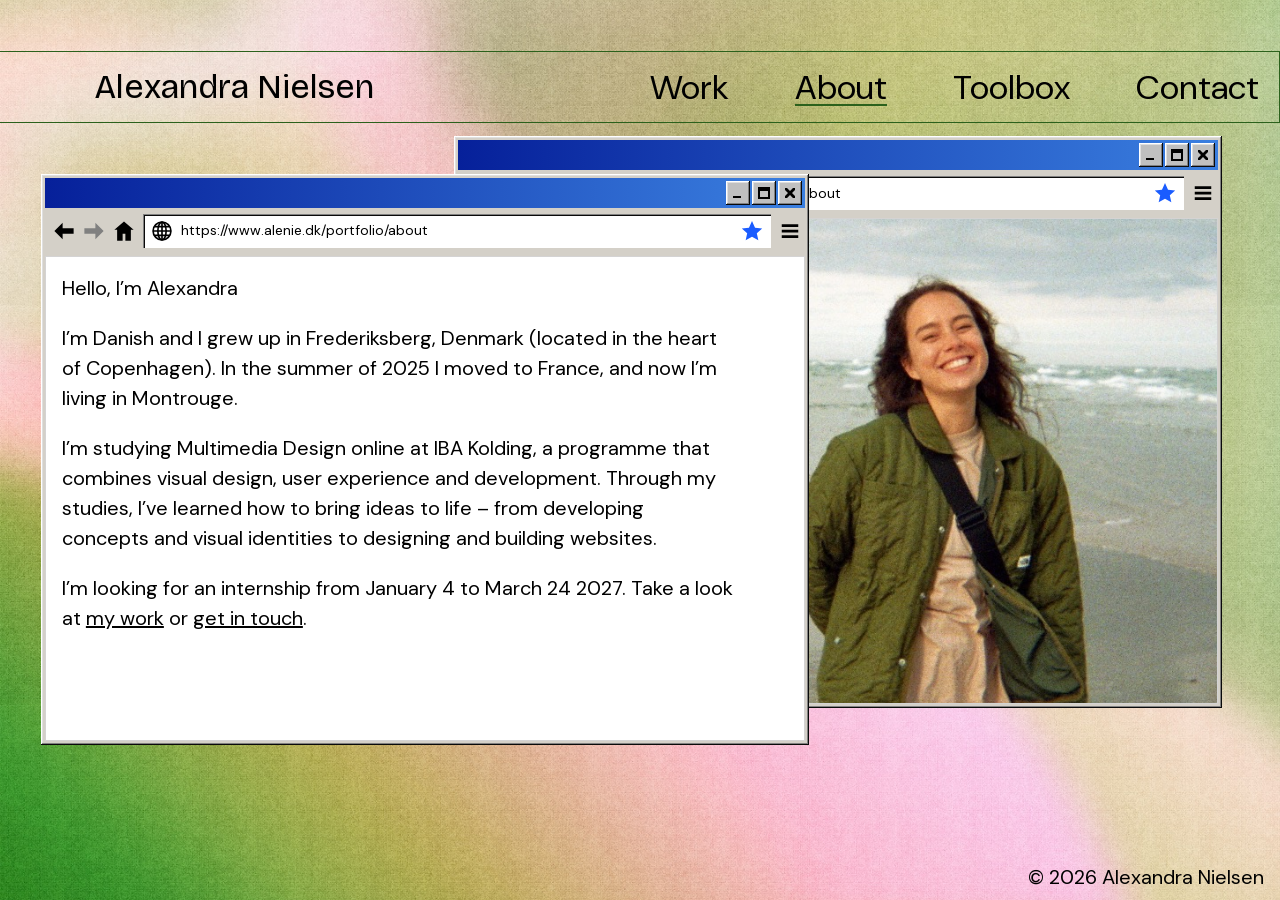
==== about.html @ 2627f275 "Initial commit" ====
<!doctype html>
<html lang="en">
  <head>
    <meta charset="UTF-8" />
    <meta name="viewport" content="width=device-width, initial-scale=1.0" />
    <title>About – Alexandra Nielsen</title>
    <meta
      name="description"
      content="About Alexandra Nielsen, Danish multimedia design student at IBA Kolding, living in Montrouge, France."
    />
    <link rel="icon" href="assets/icons/favicon.png" />
    <link rel="stylesheet" href="css/style.css" />
    <script type="module" src="js/main.js"></script>
  </head>
  <body>
    <a class="skip-link" href="#main">Skip to content</a>

    <header class="site-header">
      <div class="site-header__bar">
        <a class="site-header__name" href="index.html">Alexandra Nielsen</a>
        <nav class="site-nav" aria-label="Main">
          <ul>
            <li><a href="work.html">Work</a></li>
            <li><a href="about.html" aria-current="page">About</a></li>
            <li><a href="toolbox.html">Toolbox</a></li>
            <li><a href="contact.html">Contact</a></li>
          </ul>
        </nav>
      </div>
    </header>

    <main id="main">
      <div class="desktop about">
        <!-- Window with the photo (behind) -->
        <div class="window about__photo">
          <div class="window__titlebar" aria-hidden="true">
            <div class="window__controls">
              <span class="window__control"
                ><svg><use href="assets/icons/ui.svg#minimize"></use></svg
              ></span>
              <span class="window__control"
                ><svg><use href="assets/icons/ui.svg#maximize"></use></svg
              ></span>
              <span class="window__control"
                ><svg><use href="assets/icons/ui.svg#close"></use></svg
              ></span>
            </div>
          </div>
          <div class="browser-bar" aria-hidden="true">
            <svg><use href="assets/icons/ui.svg#back"></use></svg>
            <svg class="is-grey">
              <use href="assets/icons/ui.svg#forward"></use>
            </svg>
            <svg><use href="assets/icons/ui.svg#home"></use></svg>
            <div class="browser-bar__address">
              <svg><use href="assets/icons/ui.svg#globe"></use></svg>
              <span class="browser-bar__url"
                >https://www.alenie.dk/portfolio/about</span
              >
              <svg class="browser-bar__star">
                <use href="assets/icons/ui.svg#star"></use>
              </svg>
            </div>
            <svg><use href="assets/icons/ui.svg#menu"></use></svg>
          </div>
          <div class="window__body">
            <img
              src="assets/img/about/portrait.jpg"
              alt="Alexandra smiling on a windy beach, wearing a green quilted jacket."
              width="860"
              height="560"
            />
          </div>
        </div>

        <!-- Window with the text (in front) -->
        <div class="window about__me">
          <div class="window__titlebar" aria-hidden="true">
            <div class="window__controls">
              <span class="window__control"
                ><svg><use href="assets/icons/ui.svg#minimize"></use></svg
              ></span>
              <span class="window__control"
                ><svg><use href="assets/icons/ui.svg#maximize"></use></svg
              ></span>
              <span class="window__control"
                ><svg><use href="assets/icons/ui.svg#close"></use></svg
              ></span>
            </div>
          </div>
          <div class="browser-bar" aria-hidden="true">
            <svg><use href="assets/icons/ui.svg#back"></use></svg>
            <svg class="is-grey">
              <use href="assets/icons/ui.svg#forward"></use>
            </svg>
            <svg><use href="assets/icons/ui.svg#home"></use></svg>
            <div class="browser-bar__address">
              <svg><use href="assets/icons/ui.svg#globe"></use></svg>
              <span class="browser-bar__url"
                >https://www.alenie.dk/portfolio/about</span
              >
              <svg class="browser-bar__star">
                <use href="assets/icons/ui.svg#star"></use>
              </svg>
            </div>
            <svg><use href="assets/icons/ui.svg#menu"></use></svg>
          </div>
          <div class="window__body">
            <h1>Hello, I’m Alexandra</h1>
            <p>
              I’m Danish and I grew up in Frederiksberg, Denmark (located in the
              heart of Copenhagen). In the summer of 2025 I moved to France, and
              now I’m living in Montrouge.
            </p>
            <p>
              I’m studying Multimedia Design online at IBA Kolding, a programme
              that combines visual design, user experience and development.
              Through my studies, I’ve learned how to bring ideas to life – from
              developing concepts and visual identities to designing and
              building websites.
            </p>
            <p>
              I’m looking for an internship from January 4 to March 24 2027.
              Take a look at <a href="work.html">my work</a> or
              <a href="contact.html">get in touch</a>.
            </p>
          </div>
        </div>
      </div>
    </main>

    <footer class="site-footer">
      <p>© 2026 Alexandra Nielsen</p>
    </footer>
  </body>
</html>
---- css/style.css ----
/* Newson fonts supplied by the portfolio owner. Add the two original font files to assets/fonts/. */
@font-face {
  font-family: "Newson";
  src: url("../assets/fonts/Newson-Regular.ttf") format("truetype");
  font-style: normal;
  font-weight: 400;
  font-display: swap;
}
@font-face {
  font-family: "Newson";
  src: url("../assets/fonts/Newson-Medium.ttf") format("truetype");
  font-style: normal;
  font-weight: 500 900;
  font-display: swap;
}

@import url('https://fonts.googleapis.com/css2?family=Lato:wght@400;500;600;700;800;900&display=swap');
@font-face {
  font-family: "DM Sans";
  src: url("../assets/fonts/dm-sans-variable.woff2") format("woff2");
  font-weight: 100 1000;
  font-display: swap;
}
@font-face {
  font-family: "Bricolage Grotesque";
  src: url("../assets/fonts/bricolage-grotesque-variable.woff2") format("woff2");
  font-weight: 200 800;
  font-display: swap;
}
@font-face {
  font-family: "Share Tech Mono";
  src: url("../assets/fonts/share-tech-mono-400.woff2") format("woff2");
  font-display: swap;
}
@font-face {
  font-family: "Lexend Giga";
  src: url("../assets/fonts/lexend-giga-variable.woff2") format("woff2");
  font-weight: 100 900;
  font-display: swap;
}
@font-face {
  font-family: "Lexend";
  src: url("../assets/fonts/lexend-variable.woff2") format("woff2");
  font-weight: 100 900;
  font-display: swap;
}
@font-face {
  font-family: "Rubik Spray Paint";
  src: url("../assets/fonts/rubik-spray-paint-400.woff2") format("woff2");
  font-display: swap;
}
@font-face {
  font-family: "Merriweather Sans";
  src: url("../assets/fonts/merriweather-sans-variable.woff2") format("woff2");
  font-weight: 300 800;
  font-display: swap;
}
@font-face {
  font-family: "Roboto";
  src: url("../assets/fonts/roboto-variable.woff2") format("woff2");
  font-weight: 100 900;
  font-display: swap;
}
* {
  box-sizing: border-box;
  margin: 0;
}

body {
  display: flex;
  flex-direction: column;
  min-height: 100vh;
  font-family: "DM Sans", sans-serif;
  line-height: 1.5;
  color: #000;
}

main {
  flex: 1;
  width: 100%;
  max-width: 1440px;
  margin: 0 auto;
}

img {
  display: block;
  max-width: 100%;
  height: auto;
}

a {
  color: inherit;
}

button {
  font: inherit;
  cursor: pointer;
}

ul {
  padding: 0;
  list-style: none;
}

.visually-hidden {
  position: absolute;
  width: 1px;
  height: 1px;
  overflow: hidden;
  clip: rect(0 0 0 0);
  white-space: nowrap;
}

:focus-visible {
  outline: 3px solid #000;
  outline-offset: 2px;
}

.skip-link {
  background-color: #c0c0c0;
  box-shadow: inset -1px -1px 0 #0a0a0a, inset 1px 1px 0 #fff, inset -2px -2px 0 #808080, inset 2px 2px 0 #dfdfdf;
  position: absolute;
  top: -100px;
  left: 0.5rem;
  z-index: 100;
  padding: 0.5rem 1rem;
  text-decoration: none;
}
.skip-link:focus {
  top: 0.5rem;
}

body {
  background-color: #e8c9b5;
  background-image: url("../assets/img/bg/background-mobile.jpg");
  background-position: center;
  background-size: cover;
}
@media (min-width: 1024px) {
  body {
    background-image: url("../assets/img/bg/background.jpg");
    background-attachment: fixed;
  }
}

.site-header {
  padding-top: 1rem;
}
@media (min-width: 1024px) {
  .site-header {
    padding-top: 51px;
  }
}

.site-header__bar {
  display: flex;
  flex-wrap: wrap;
  align-items: center;
  justify-content: space-between;
  gap: 0.5rem 1.5rem;
  padding: 0.75rem 1rem;
  border: 1.5px solid #2b611c;
  border-left: 0;
}
@media (min-width: 1024px) {
  .site-header__bar {
    min-height: 72px;
    padding: 0 20px 0 94px;
  }
}

.site-header__name {
  font-family: "Bricolage Grotesque", sans-serif;
  font-size: 1.5rem;
  line-height: 1;
  text-decoration: none;
}
@media (min-width: 1024px) {
  .site-header__name {
    font-size: 34px;
  }
}

.site-nav ul {
  display: flex;
  flex-wrap: wrap;
  gap: 0.25rem 1.25rem;
}
@media (min-width: 1024px) {
  .site-nav ul {
    gap: 66px;
  }
}

.site-nav a {
  font-size: 1.125rem;
  text-decoration: none;
}
@media (min-width: 1024px) {
  .site-nav a {
    font-size: 34px;
  }
}
.site-nav a:hover, .site-nav a[aria-current=page] {
  text-decoration: underline;
  text-decoration-color: #2b611c;
  text-decoration-thickness: 2px;
  text-underline-offset: 0.15em;
}

.marquee {
  padding: 0.5rem 1rem;
  color: #fff;
  background: #2b611c;
}
@media (min-width: 1024px) {
  .marquee {
    padding: 0.6rem 0;
    font-size: 20px;
    line-height: 1;
  }
}

.site-footer {
  padding: 1.5rem 1rem 0.5rem;
  text-align: right;
}
@media (min-width: 1024px) {
  .site-footer {
    font-size: 20px;
  }
}

.window {
  display: flex;
  flex-direction: column;
  padding: 4px;
  font-family: Tahoma, Verdana, sans-serif;
  background-color: #d4d0c8;
  box-shadow: inset -1px -1px 0 #0a0a0a, inset 1px 1px 0 #fff, inset -2px -2px 0 #808080, inset 2px 2px 0 #dfdfdf;
}

.window__titlebar {
  display: flex;
  align-items: center;
  gap: 0.4rem;
  min-height: 30px;
  padding: 3px 3px 3px 0.5rem;
  color: #fff;
  background: linear-gradient(90deg, #06209a, #3a7fe0);
}

.window__title {
  flex: 1;
  font-size: 1rem;
  font-weight: 700;
}

.window__controls {
  display: flex;
  gap: 2px;
  margin-left: auto;
}

.window__control {
  background-color: #c0c0c0;
  box-shadow: inset -1px -1px 0 #0a0a0a, inset 1px 1px 0 #fff, inset -2px -2px 0 #808080, inset 2px 2px 0 #dfdfdf;
  display: grid;
  place-items: center;
  width: 24px;
  height: 24px;
  color: #000;
}
.window__control svg {
  width: 16px;
  height: 16px;
}

.window__body {
  flex: 1;
  margin-top: 4px;
  padding: 1rem;
  overflow: auto;
  font-family: "DM Sans", sans-serif;
  background: #fff;
  border: 1px solid #d4d3d3;
}
@media (min-width: 1024px) {
  .window__body {
    font-size: 20px;
  }
}

.browser-bar {
  display: flex;
  align-items: center;
  gap: 0.5rem;
  padding: 6px 4px 4px 8px;
}
.browser-bar svg {
  flex: none;
  width: 22px;
  height: 22px;
}
.browser-bar .is-grey {
  color: #808080;
}

.browser-bar__address {
  display: flex;
  flex: 1;
  align-items: center;
  gap: 0.5rem;
  min-width: 0;
  min-height: 34px;
  padding: 2px 8px;
  background-color: #fff;
  box-shadow: inset 1px 1px 0 #808080, inset 2px 2px 0 #0a0a0a, inset -1px -1px 0 #fff;
}

.browser-bar__url {
  flex: 1;
  overflow: hidden;
  font-family: "DM Sans", sans-serif;
  font-size: 0.875rem;
  white-space: nowrap;
  text-overflow: ellipsis;
}

.browser-bar__star {
  color: #1a5cff;
}

.window--paint {
  padding: 0;
  background: #ece9d8;
  border: 3px solid #0831d9;
  border-top: 0;
  border-radius: 8px 8px 0 0;
  box-shadow: none;
}
.window--paint .window__titlebar {
  min-height: 40px;
  background: linear-gradient(180deg, #0997ff, #0053ee 10%, #06f 90%, #003dd7);
  border-radius: 8px 8px 0 0;
}
.window--paint .window__title {
  font-family: "Trebuchet MS", sans-serif;
  font-size: 1.25rem;
  text-shadow: 1px 1px 0 #0f1089;
}
.window--paint .window__control {
  color: #fff;
  background: linear-gradient(180deg, #5b93ff, #1a5cff);
  border: 1px solid #fff;
  border-radius: 4px;
  box-shadow: none;
}
.window--paint .window__control--close {
  background: linear-gradient(180deg, #e98d6e, #d1431c);
}

.paint__menu {
  display: flex;
  gap: 1.25rem;
  padding: 0.3rem 0.75rem;
  border-bottom: 1px solid #aca899;
}

.paint__workspace {
  display: flex;
  flex: 1;
  min-height: 0;
}

.paint__tools {
  width: auto;
  max-width: 13%;
  height: 100%;
  padding: 0.35rem;
  object-fit: contain;
  object-position: top;
}

.paint__canvas {
  display: grid;
  flex: 1;
  place-items: center;
  min-width: 0;
  background: #fff;
  border: 0.75rem solid #808080;
}
.paint__canvas img {
  max-height: 100%;
  object-fit: contain;
}

.paint__palette {
  flex: none;
  width: 66%;
  margin: 0.35rem 0.5rem;
}

.paint__status {
  padding: 0.3rem 0.5rem;
  border-top: 1px solid #aca899;
}

.btn-98 {
  display: inline-grid;
  place-items: center;
  min-width: 10rem;
  min-height: 3.5rem;
  padding: 0.5rem 1.25rem;
  font-family: "DM Sans", sans-serif;
  font-size: 1.125rem;
  line-height: 1.1;
  color: #000;
  text-align: center;
  text-decoration: none;
  background: #c0c0c0;
  border-style: solid;
  border-width: 5px 6px 7px 6px;
  border-color: #fff #000 #000 #fff;
}
@media (min-width: 1024px) {
  .btn-98 {
    min-width: 240px;
    min-height: 86px;
    font-size: 20px;
  }
}
.btn-98:hover {
  background: #dfdfdf;
}
.btn-98:active, .btn-98[aria-expanded=true] {
  border-color: #000 #fff #fff #000;
}

.desktop-icon {
  display: flex;
  flex-direction: column;
  align-items: center;
  gap: 0.35rem;
  width: 7rem;
  text-align: center;
  text-decoration: none;
  cursor: default;
}
.desktop-icon:focus-visible {
  outline: none;
}

.desktop-icon img {
  width: 100%;
}

.desktop-icon__tile {
  display: grid;
  place-items: center;
  width: 100%;
  aspect-ratio: 1;
  background: #fff;
  border-radius: 17%;
}
.desktop-icon__tile img {
  width: 62%;
}

.desktop-icon__label {
  padding: 0 0.25rem;
  font-size: 1rem;
  line-height: 1.1;
  text-shadow: 0 0 6px #fff, 0 0 2px #fff;
}

.desktop-icon.is-selected .desktop-icon__label,
.desktop-icon:focus-visible .desktop-icon__label {
  color: #fff;
  text-shadow: none;
  background: #0a246a;
  outline: 1px dotted #fff;
}

.desktop-icon.is-selected img,
.desktop-icon:focus-visible img {
  opacity: 0.75;
}

.desktop {
  display: flex;
  flex-direction: column;
  gap: 1.5rem;
  padding: 1.25rem 1rem;
}
@media (min-width: 1024px) {
  .desktop {
    position: relative;
    display: block;
    padding: 0;
  }
}

.desktop .window {
  max-height: 80vh;
}
@media (min-width: 1024px) {
  .desktop .window {
    max-height: none;
  }
}

@media (min-width: 1024px) {
  .home {
    aspect-ratio: 1440/858;
  }
}

.home__monitor {
  width: min(100%, 36rem);
  margin: 0 auto;
}
@media (min-width: 1024px) {
  .home__monitor {
    position: absolute;
    left: 21.7361111111%;
    top: -1.8648018648%;
    width: 56.5277777778%;
  }
}

.home__icons {
  display: grid;
  grid-template-columns: repeat(auto-fill, minmax(7rem, 1fr));
  gap: 1.5rem 0.5rem;
  justify-items: center;
}
@media (min-width: 1024px) {
  .home__icons {
    display: contents;
  }
  .home__icons li {
    display: contents;
  }
}

.icon-illustrator,
.icon-figma,
.icon-vscode {
  width: 4.5rem;
}

@media (min-width: 1024px) {
  .icon-work {
    position: absolute;
    left: 6.3194444444%;
    top: 6.4102564103%;
    width: 8.8888888889%;
  }
  .icon-ovio {
    position: absolute;
    left: 2.0138888889%;
    top: 27.1561771562%;
    width: 10.4166666667%;
  }
  .icon-illustrator {
    position: absolute;
    left: 13.4027777778%;
    top: 47.668997669%;
    width: 4.8611111111%;
  }
  .icon-toolbox {
    position: absolute;
    left: 11.3888888889%;
    top: 64.4522144522%;
    width: 8.8888888889%;
  }
  .icon-gls {
    position: absolute;
    left: 22.6388888889%;
    top: 81.1188811189%;
    width: 9.7222222222%;
  }
  .icon-about {
    position: absolute;
    left: 82.2916666667%;
    top: 8.8578088578%;
    width: 8.8888888889%;
  }
  .icon-figma {
    position: absolute;
    left: 88.1944444444%;
    top: 38.2284382284%;
    width: 4.8611111111%;
  }
  .icon-garn {
    position: absolute;
    left: 80.8333333333%;
    top: 56.993006993%;
    width: 9.375%;
  }
  .icon-vscode {
    position: absolute;
    left: 75.4861111111%;
    top: 81.7016317016%;
    width: 6.0416666667%;
  }
}
.home__hint {
  font-size: 0.875rem;
  text-align: center;
}
@media (min-width: 1024px) {
  .home__hint {
    position: absolute;
    bottom: 0;
    left: 1rem;
    text-shadow: 0 0 6px #fff;
  }
}

@media (min-width: 1024px) {
  .about {
    aspect-ratio: 1440/760;
  }
}

@media (min-width: 1024px) {
  .about__photo {
    position: absolute;
    left: 35.4861111111%;
    top: 1.9736842105%;
    width: 60%;
    height: 84.6052631579%;
  }
}
.about__photo .window__body {
  padding: 0;
}
.about__photo img {
  width: 100%;
  height: 100%;
  object-fit: cover;
}

@media (min-width: 1024px) {
  .about__me {
    position: absolute;
    left: 3.1944444444%;
    top: 7.5%;
    width: 60%;
    height: 84.6052631579%;
  }
}
.about__me h1 {
  font-size: inherit;
  font-weight: 400;
}
.about__me p {
  max-width: 42rem;
  margin-top: 1em;
}

@media (min-width: 1024px) {
  .work {
    aspect-ratio: 1440/800;
  }
}

.work__paint {
  aspect-ratio: 901/700;
}
@media (min-width: 1024px) {
  .work__paint {
    position: absolute;
    left: 35.5555555556%;
    top: 1.625%;
    width: 62.5694444444%;
    height: 97.25%;
  }
}
.work__paint .paint__canvas {
  justify-items: end;
}
.work__paint .paint__canvas img {
  width: 65%;
}

@media (min-width: 1024px) {
  .work__browser {
    position: absolute;
    left: 2.9861111111%;
    top: 8.75%;
    width: 60%;
    height: 80.375%;
  }
}

.folder-list {
  display: grid;
  grid-template-columns: repeat(auto-fill, minmax(9rem, 1fr));
  gap: 1.5rem 1rem;
}
@media (min-width: 1024px) {
  .folder-list {
    grid-template-columns: 1fr 1fr;
    padding: 0 2rem;
  }
}
.folder-list .desktop-icon {
  align-items: flex-start;
  width: 100%;
  text-align: left;
}
.folder-list .desktop-icon__image {
  width: min(100%, 11rem);
}
.folder-list .desktop-icon__label {
  font-size: inherit;
  text-shadow: none;
}

.folder-list__soon {
  display: block;
  font-size: 0.8em;
}

.toolbox {
  display: grid;
}
@media (min-width: 1024px) {
  .toolbox {
    grid-template-columns: 58% 42%;
  }
}

.toolbox__paint {
  margin: 1.25rem 1rem;
  aspect-ratio: 901/778;
}
@media (min-width: 1024px) {
  .toolbox__paint {
    position: relative;
    z-index: 1;
    margin: 37px -100px 0 36px;
  }
}

.toolbox__panel {
  padding: 2rem 1rem;
  color: #fff;
  background: #2b611c;
}
@media (min-width: 1024px) {
  .toolbox__panel {
    padding: 71px 70px 3rem 120px;
  }
}
.toolbox__panel h1 {
  font-size: 2rem;
  font-weight: 500;
  line-height: 1.2;
}
.toolbox__panel > p {
  max-width: 26rem;
}
@media (min-width: 1024px) {
  .toolbox__panel > p {
    font-size: 20px;
    line-height: 1.3;
  }
}
.toolbox__panel h2 {
  margin: 2rem 0 0.75rem;
  font-size: 1.125rem;
  font-weight: 500;
}

.tool-list {
  display: grid;
  grid-template-columns: repeat(4, 1fr);
  gap: 1.25rem 0.75rem;
  max-width: 28rem;
}

.tool {
  display: flex;
  flex-direction: column;
  align-items: center;
  gap: 0.35rem;
  line-height: 1.2;
  text-align: center;
}
.tool img {
  width: 100%;
  max-width: 90px;
  aspect-ratio: 1;
  object-fit: contain;
}

.tool--tile img {
  padding: 16%;
  background: #fff;
  border-radius: 18%;
}

@media (min-width: 1024px) {
  .contact {
    aspect-ratio: 1440/760;
  }
}

@media (min-width: 1024px) {
  .contact__window {
    position: absolute;
    left: 23.4722222222%;
    top: 7.6315789474%;
    width: 60%;
    height: 84.6052631579%;
  }
}
.contact__window h2 {
  margin-top: 1.5rem;
  font-size: inherit;
  font-weight: 600;
}
.contact__window li {
  font-weight: 600;
}

.case--ovio {
  --case-bg: #f9f4e8;
  --case-text: #635554;
  --case-accent: #b92a2a;
  --case-accent-2: #475d2f;
  --case-heading-font: "Lexend Giga", sans-serif;
  --case-body-font: "Lexend", sans-serif;
}

.case--garn {
  --case-bg: #fff8f2;
  --case-text: #40312e;
  --case-accent: #40312e;
  --case-accent-2: #40312e;
  --case-heading-font: "Merriweather Sans", sans-serif;
  --case-body-font: "Roboto", sans-serif;
}

.case {
  padding: 1rem 0.5rem;
}
@media (min-width: 1024px) {
  .case {
    padding: 21px 73px;
  }
}

.case-card {
  padding: 1.25rem;
  font-family: var(--case-body-font);
  color: var(--case-text);
  background: var(--case-bg);
  border-radius: 20px;
}
@media (min-width: 1024px) {
  .case-card {
    padding: 34px;
  }
}

.case-card__label {
  margin-bottom: 1.5rem;
  font-family: "DM Sans", sans-serif;
  font-size: 1.25rem;
  font-weight: 400;
  color: #000;
}

.case-grid {
  display: grid;
  gap: 2.5rem;
}
@media (min-width: 1024px) {
  .case-grid {
    align-items: start;
  }
}

@media (min-width: 1024px) {
  .case-grid--three {
    grid-template-columns: 1.2fr 1fr 1fr;
  }
}

@media (min-width: 1024px) {
  .case-grid--two {
    grid-template-columns: 1fr 1fr;
  }
}

.case-pair {
  display: grid;
  gap: 1.5rem;
}
@media (min-width: 600px) {
  .case-pair {
    grid-template-columns: 1fr 1fr;
    align-items: start;
  }
}

.case-column > * + * {
  margin-top: 1.75rem;
}

.case-title {
  font-family: var(--case-heading-font);
  font-size: 2.5rem;
  line-height: 1.1;
  color: var(--case-accent);
}

.case-tagline {
  margin-top: 0.5rem;
  font-family: var(--case-heading-font);
  font-size: 1.125rem;
  color: var(--case-accent-2);
}

.case-text {
  line-height: 1.6;
}
.case-text h2,
.case-text h3 {
  font-family: var(--case-heading-font);
  font-size: 1.0625rem;
  font-weight: 600;
}
.case-text p + p,
.case-text p + ul,
.case-text ul + p {
  margin-top: 0.75em;
}
.case-text ul {
  padding-left: 1.25rem;
  list-style: disc;
}

.case-meta {
  display: grid;
  grid-template-columns: repeat(3, 1fr);
  gap: 1rem;
  padding: 0.9rem 0;
  font-size: 0.875rem;
  border-top: 1px solid;
  border-bottom: 1px solid;
}
.case-meta dt {
  font-family: var(--case-heading-font);
  font-weight: 600;
}
.case-meta dd {
  margin: 0;
}

.case-small-heading {
  margin-bottom: 0.5rem;
  font-family: var(--case-heading-font);
  font-size: 1rem;
  font-weight: 600;
}

.case-tools {
  display: flex;
  gap: 0.6rem;
}
.case-tools img {
  width: 35px;
  height: 35px;
  object-fit: contain;
}

.palette {
  display: flex;
  flex-wrap: wrap;
  gap: 0.75rem;
}

.swatch {
  width: 4.75rem;
  font-size: 0.75rem;
  line-height: 1.3;
}
.swatch span {
  display: block;
  height: 50px;
  margin-bottom: 0.3rem;
  border: 1px solid var(--case-text);
  border-radius: 15px;
}

.fonts {
  display: flex;
  flex-wrap: wrap;
  gap: 1.5rem 2.5rem;
  font-size: 0.8125rem;
}

.font-sample {
  display: block;
  font-size: 2.5rem;
  line-height: 1.1;
}

.case-figure figcaption {
  margin-bottom: 0.5rem;
  font-family: var(--case-heading-font);
}

.blend {
  mix-blend-mode: multiply;
}

.mockup__screen {
  height: 34rem;
  max-height: 75vh;
  padding: 0;
}

.mockup__screen--tall {
  height: 46rem;
}

.mockup .browser-bar svg {
  width: 18px;
  height: 18px;
}

.mockup-hint {
  margin-top: 0.4rem;
  font-size: 0.8125rem;
}

.readmore {
  display: grid;
  justify-items: center;
  gap: 1.5rem;
  padding: 2rem 0;
  text-align: center;
}

.readmore h2 {
  display: flex;
  flex-wrap: wrap;
  justify-content: center;
  gap: 0.35rem 0.2rem;
  max-width: 40rem;
  font-family: "Share Tech Mono", monospace;
  font-size: 1.25rem;
  font-weight: 400;
  text-transform: uppercase;
}
@media (min-width: 1024px) {
  .readmore h2 {
    font-size: 32px;
  }
}
.readmore h2 span {
  padding: 0.1em 0.2em;
  color: #f2f2f2;
  background: #111;
  border-radius: 2px;
  text-shadow: 0 1px 0 rgba(255, 255, 255, 0.35);
}

.readmore__buttons {
  display: flex;
  flex-wrap: wrap;
  justify-content: center;
  gap: 1rem;
}
@media (min-width: 1024px) {
  .readmore__buttons {
    gap: 116px;
  }
}

.case-pager {
  display: flex;
  justify-content: space-between;
  gap: 1rem;
  margin-top: 2.5rem;
  padding-top: 1.25rem;
  font-family: "DM Sans", sans-serif;
  border-top: 1px solid;
}

.not-found {
  display: grid;
  place-items: center;
  min-height: 100vh;
  padding: 1rem;
}
.not-found .window {
  width: min(100%, 30rem);
}
.not-found .window__body {
  display: grid;
  gap: 1rem;
  font-family: Tahoma, Verdana, sans-serif;
  font-size: 1rem;
  background: #c0c0c0;
  border: 0;
}

.not-found__buttons {
  display: flex;
  gap: 0.5rem;
}
.not-found__buttons a {
  background-color: #c0c0c0;
  box-shadow: inset -1px -1px 0 #0a0a0a, inset 1px 1px 0 #fff, inset -2px -2px 0 #808080, inset 2px 2px 0 #dfdfdf;
  padding: 0.4rem 1rem;
  text-decoration: none;
}

/* Seamless, accessible homepage announcement */
.marquee {display:flex; align-items:center; gap:.7rem; overflow:hidden; padding:.4rem 0;}
.marquee__viewport {min-width:0; flex:1; overflow:hidden;}
.marquee__track {display:flex; width:max-content; white-space:nowrap; animation:portfolio-marquee 28s linear infinite;}
.marquee__track span {display:block; flex:none; padding-right:1rem;}
@keyframes portfolio-marquee {to {transform:translateX(-50%);}}
.marquee:hover .marquee__track,.marquee:focus-within .marquee__track,.marquee.is-paused .marquee__track {animation-play-state:paused;}
.marquee__toggle {flex:none; margin-right:.7rem; padding:.15rem .55rem; border:1px solid white; border-radius:3px; background:transparent; color:white; font-size:.8rem;}
.marquee__toggle:focus-visible {outline:3px solid #fff; outline-offset:2px;}
@media (prefers-reduced-motion:reduce) {.marquee__track {animation:none;} .marquee__toggle {display:none;}}
/* GLS and Phishing: preserve the original case-study artwork exactly.
   The same .case wrapper and .case-pager are used by OVIO and Garn & Craft. */
.original-case__pages { display: grid; gap: 1.25rem; }
.original-case__figure { margin: 0; }
.original-case__figure img { display: block; width: 100%; height: auto; }
.original-case .case-pager { color: #000; }
@media (max-width: 767px) { .original-case__pages { gap: .75rem; } }

/* Hand-built, semantic GLS and phishing case studies inspired by the supplied layouts. */
.case--gls {--case-bg:#fff;--case-text:#111;--case-accent:#111;--case-heading-font:"DM Sans",sans-serif;--case-body-font:"DM Sans",sans-serif;--rule:#2134da}
.case--phishing {--case-bg:#102636;--case-text:#fff;--case-accent:#fff;--case-heading-font:"DM Sans",sans-serif;--case-body-font:"DM Sans",sans-serif;--rule:#d88949}
.rebuild-card {border-radius:32px; padding:clamp(20px,3vw,34px);margin-bottom:1.5rem}
.rebuild-layout {display:grid;grid-template-columns:minmax(0, .82fr) minmax(0,1.18fr);gap:clamp(24px,3vw,48px);align-items:start}
.rebuild-copy,.rebuild-visuals {min-width:0;display:grid;gap:1.1rem}
.rebuild-copy h1 {font-size:clamp(1.35rem,2vw,2rem);line-height:1.15;font-weight:750}
.rebuild-lede {font-size:clamp(1.05rem,1.4vw,1.4rem);font-weight:600;line-height:1.25}
.rebuild-card .case-text {line-height:1.36;font-size:clamp(.95rem,1.2vw,1.1rem)}
.rebuild-card .case-text h2,.rebuild-tools h2 {font-size:1.13rem;line-height:1.3;font-weight:750;margin-bottom:.15rem}
.rebuild-meta {display:grid;grid-template-columns:repeat(3,minmax(0,1fr));gap:.6rem;border-top:1px solid var(--rule);padding-top:.5rem}
.rebuild-meta dt {font-weight:700}.rebuild-meta dd {margin:0;font-size:.92rem;line-height:1.3}
.rebuild-tools {border-block:1px solid var(--rule);padding:.55rem 0}.rebuild-tools ul {display:flex;gap:.65rem;flex-wrap:wrap;margin-top:.6rem}.rebuild-tools img {width:37px;height:37px;object-fit:contain}
.rebuild-gallery {display:grid;gap:.6rem}.rebuild-gallery--gls {grid-template-columns:repeat(2,minmax(0,1fr))}
.rebuild-figure {margin:0;min-width:0}.rebuild-figure img {display:block;width:100%;height:auto;border-radius:9px}.rebuild-figure figcaption {font-size:.88rem;margin-top:.25rem}
.rebuild-visuals--phishing {gap:1.3rem}.rebuild-layout--process {grid-template-columns:1.05fr .95fr}
.rebuild-flow img {width:100%;max-height:900px;object-fit:contain;object-position:top;background:#ddd}
.rebuild-layout--process .rebuild-visuals>.rebuild-figure {max-width:300px}
.case--phishing .case-pager {color:#111}
@media(max-width:850px){.rebuild-layout,.rebuild-layout--process{grid-template-columns:1fr}.rebuild-copy{gap:1rem}.rebuild-layout--process .rebuild-visuals>.rebuild-figure{max-width:300px}}
@media(max-width:480px){.rebuild-meta{grid-template-columns:1fr 1fr}.rebuild-card{border-radius:20px}.rebuild-gallery--gls{gap:.4rem}}

/* Case-study typography only; navigation and other projects remain unchanged. */

/* Newson is a licensed font: place your own licensed Newson files in
   assets/fonts/ and define @font-face here when available. */
.case--gls .rebuild-card { font-family: "Newson", "DM Sans", sans-serif; }
.case--gls .rebuild-card h1,
.case--gls .rebuild-card h2,
.case--gls .rebuild-card p,
.case--gls .rebuild-card dt,
.case--gls .rebuild-card dd { font-family: inherit; }
.case--phishing .rebuild-card { font-family: "Lato", Arial, sans-serif; }
.case--phishing .rebuild-card h1,
.case--phishing .rebuild-card h2,
.case--phishing .rebuild-card p,
.case--phishing .rebuild-card dt,
.case--phishing .rebuild-card dd { font-family: inherit; }

/* Full-resolution, individually extracted PDF images for the phishing sequence. */
.phishing-screens { display:grid; grid-template-columns:repeat(3,minmax(0,1fr)); gap:.6rem; align-items:start; }
.phishing-screens .rebuild-figure img {width:100%;height:auto;object-fit:contain;}
@media(max-width:480px){.phishing-screens{gap:.3rem}}
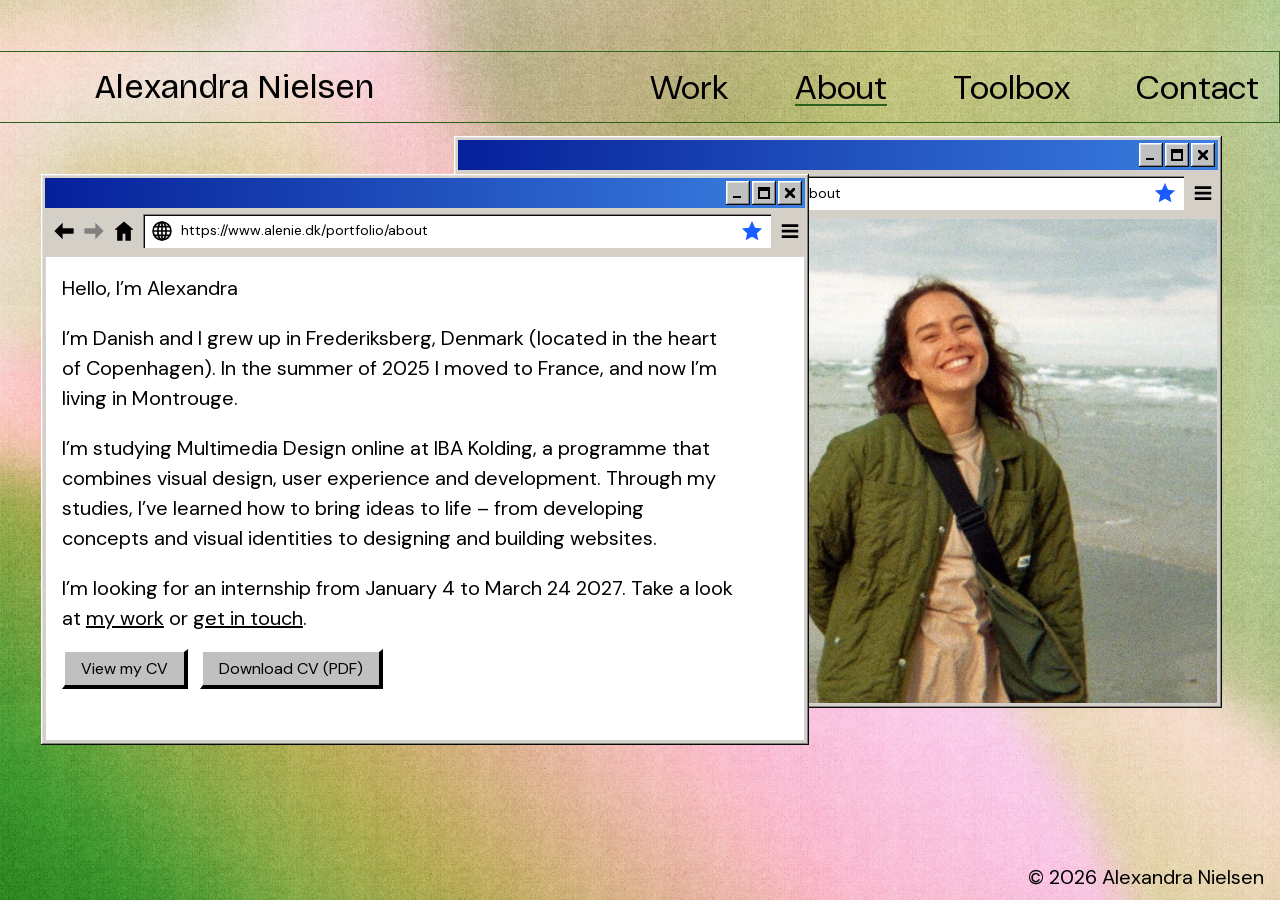
==== commit 5835dd5c: "Fix contact email, add CV buttons, make the SCSS compile again with Live Sass output to /css, and ad" ====
--- a/about.html
+++ b/about.html
@@ -124,6 +124,23 @@
               Take a look at <a href="work.html">my work</a> or
               <a href="contact.html">get in touch</a>.
             </p>
+            <div class="cv-buttons">
+              <a
+                class="btn-98 btn-98--small"
+                href="assets/cv/alexandra-nielsen-cv.pdf"
+                target="_blank"
+                rel="noopener"
+                >View my CV<span class="visually-hidden">
+                  (PDF, opens in a new tab)</span
+                ></a
+              >
+              <a
+                class="btn-98 btn-98--small"
+                href="assets/cv/alexandra-nielsen-cv.pdf"
+                download
+                >Download CV (PDF)</a
+              >
+            </div>
           </div>
         </div>
       </div>
--- a/css/style.css
+++ b/css/style.css
@@ -1,3 +1,4 @@
+@import url("https://fonts.googleapis.com/css2?family=Lato:wght@400;500;600;700;800;900&display=swap");
 /* Newson fonts supplied by the portfolio owner. Add the two original font files to assets/fonts/. */
 @font-face {
   font-family: "Newson";
@@ -13,8 +14,6 @@
   font-weight: 500 900;
   font-display: swap;
 }
-
-@import url('https://fonts.googleapis.com/css2?family=Lato:wght@400;500;600;700;800;900&display=swap');
 @font-face {
   font-family: "DM Sans";
   src: url("../assets/fonts/dm-sans-variable.woff2") format("woff2");
@@ -209,18 +208,73 @@
 }
 
 .marquee {
-  padding: 0.5rem 1rem;
+  display: flex;
+  align-items: center;
+  gap: 0.7rem;
+  overflow: hidden;
+  padding: 0.4rem 0;
   color: #fff;
   background: #2b611c;
 }
 @media (min-width: 1024px) {
   .marquee {
-    padding: 0.6rem 0;
     font-size: 20px;
     line-height: 1;
   }
 }
 
+.marquee__viewport {
+  min-width: 0;
+  flex: 1;
+  overflow: hidden;
+}
+
+.marquee__track {
+  display: flex;
+  width: max-content;
+  white-space: nowrap;
+  animation: portfolio-marquee 28s linear infinite;
+}
+.marquee__track span {
+  display: block;
+  flex: none;
+  padding-right: 1rem;
+}
+
+@keyframes portfolio-marquee {
+  to {
+    transform: translateX(-50%);
+  }
+}
+.marquee:hover .marquee__track,
+.marquee:focus-within .marquee__track,
+.marquee.is-paused .marquee__track {
+  animation-play-state: paused;
+}
+
+.marquee__toggle {
+  flex: none;
+  margin-right: 0.7rem;
+  padding: 0.15rem 0.55rem;
+  border: 1px solid #fff;
+  border-radius: 3px;
+  background: transparent;
+  color: #fff;
+  font-size: 0.8rem;
+}
+.marquee__toggle:focus-visible {
+  outline: 3px solid #fff;
+  outline-offset: 2px;
+}
+
+@media (prefers-reduced-motion: reduce) {
+  .marquee__track {
+    animation: none;
+  }
+  .marquee__toggle {
+    display: none;
+  }
+}
 .site-footer {
   padding: 1.5rem 1rem 0.5rem;
   text-align: right;
@@ -437,6 +491,28 @@
   border-color: #000 #fff #fff #000;
 }
 
+.btn-98--small {
+  min-width: 0;
+  min-height: 0;
+  padding: 0.5rem 1rem;
+  font-size: 1rem;
+  border-width: 3px 4px 4px 3px;
+}
+@media (min-width: 1024px) {
+  .btn-98--small {
+    min-width: 0;
+    min-height: 0;
+    font-size: 1rem;
+  }
+}
+
+.cv-buttons {
+  display: flex;
+  flex-wrap: wrap;
+  gap: 0.75rem;
+  margin-top: 1rem;
+}
+
 .desktop-icon {
   display: flex;
   flex-direction: column;
@@ -1124,64 +1200,231 @@
   text-decoration: none;
 }
 
-/* Seamless, accessible homepage announcement */
-.marquee {display:flex; align-items:center; gap:.7rem; overflow:hidden; padding:.4rem 0;}
-.marquee__viewport {min-width:0; flex:1; overflow:hidden;}
-.marquee__track {display:flex; width:max-content; white-space:nowrap; animation:portfolio-marquee 28s linear infinite;}
-.marquee__track span {display:block; flex:none; padding-right:1rem;}
-@keyframes portfolio-marquee {to {transform:translateX(-50%);}}
-.marquee:hover .marquee__track,.marquee:focus-within .marquee__track,.marquee.is-paused .marquee__track {animation-play-state:paused;}
-.marquee__toggle {flex:none; margin-right:.7rem; padding:.15rem .55rem; border:1px solid white; border-radius:3px; background:transparent; color:white; font-size:.8rem;}
-.marquee__toggle:focus-visible {outline:3px solid #fff; outline-offset:2px;}
-@media (prefers-reduced-motion:reduce) {.marquee__track {animation:none;} .marquee__toggle {display:none;}}
 /* GLS and Phishing: preserve the original case-study artwork exactly.
    The same .case wrapper and .case-pager are used by OVIO and Garn & Craft. */
-.original-case__pages { display: grid; gap: 1.25rem; }
-.original-case__figure { margin: 0; }
-.original-case__figure img { display: block; width: 100%; height: auto; }
-.original-case .case-pager { color: #000; }
-@media (max-width: 767px) { .original-case__pages { gap: .75rem; } }
-
+.original-case__pages {
+  display: grid;
+  gap: 1.25rem;
+}
+
+.original-case__figure {
+  margin: 0;
+}
+
+.original-case__figure img {
+  display: block;
+  width: 100%;
+  height: auto;
+}
+
+.original-case .case-pager {
+  color: #000;
+}
+
+@media (max-width: 767px) {
+  .original-case__pages {
+    gap: 0.75rem;
+  }
+}
 /* Hand-built, semantic GLS and phishing case studies inspired by the supplied layouts. */
-.case--gls {--case-bg:#fff;--case-text:#111;--case-accent:#111;--case-heading-font:"DM Sans",sans-serif;--case-body-font:"DM Sans",sans-serif;--rule:#2134da}
-.case--phishing {--case-bg:#102636;--case-text:#fff;--case-accent:#fff;--case-heading-font:"DM Sans",sans-serif;--case-body-font:"DM Sans",sans-serif;--rule:#d88949}
-.rebuild-card {border-radius:32px; padding:clamp(20px,3vw,34px);margin-bottom:1.5rem}
-.rebuild-layout {display:grid;grid-template-columns:minmax(0, .82fr) minmax(0,1.18fr);gap:clamp(24px,3vw,48px);align-items:start}
-.rebuild-copy,.rebuild-visuals {min-width:0;display:grid;gap:1.1rem}
-.rebuild-copy h1 {font-size:clamp(1.35rem,2vw,2rem);line-height:1.15;font-weight:750}
-.rebuild-lede {font-size:clamp(1.05rem,1.4vw,1.4rem);font-weight:600;line-height:1.25}
-.rebuild-card .case-text {line-height:1.36;font-size:clamp(.95rem,1.2vw,1.1rem)}
-.rebuild-card .case-text h2,.rebuild-tools h2 {font-size:1.13rem;line-height:1.3;font-weight:750;margin-bottom:.15rem}
-.rebuild-meta {display:grid;grid-template-columns:repeat(3,minmax(0,1fr));gap:.6rem;border-top:1px solid var(--rule);padding-top:.5rem}
-.rebuild-meta dt {font-weight:700}.rebuild-meta dd {margin:0;font-size:.92rem;line-height:1.3}
-.rebuild-tools {border-block:1px solid var(--rule);padding:.55rem 0}.rebuild-tools ul {display:flex;gap:.65rem;flex-wrap:wrap;margin-top:.6rem}.rebuild-tools img {width:37px;height:37px;object-fit:contain}
-.rebuild-gallery {display:grid;gap:.6rem}.rebuild-gallery--gls {grid-template-columns:repeat(2,minmax(0,1fr))}
-.rebuild-figure {margin:0;min-width:0}.rebuild-figure img {display:block;width:100%;height:auto;border-radius:9px}.rebuild-figure figcaption {font-size:.88rem;margin-top:.25rem}
-.rebuild-visuals--phishing {gap:1.3rem}.rebuild-layout--process {grid-template-columns:1.05fr .95fr}
-.rebuild-flow img {width:100%;max-height:900px;object-fit:contain;object-position:top;background:#ddd}
-.rebuild-layout--process .rebuild-visuals>.rebuild-figure {max-width:300px}
-.case--phishing .case-pager {color:#111}
-@media(max-width:850px){.rebuild-layout,.rebuild-layout--process{grid-template-columns:1fr}.rebuild-copy{gap:1rem}.rebuild-layout--process .rebuild-visuals>.rebuild-figure{max-width:300px}}
-@media(max-width:480px){.rebuild-meta{grid-template-columns:1fr 1fr}.rebuild-card{border-radius:20px}.rebuild-gallery--gls{gap:.4rem}}
-
-/* Case-study typography only; navigation and other projects remain unchanged. */
-
-/* Newson is a licensed font: place your own licensed Newson files in
-   assets/fonts/ and define @font-face here when available. */
-.case--gls .rebuild-card { font-family: "Newson", "DM Sans", sans-serif; }
-.case--gls .rebuild-card h1,
-.case--gls .rebuild-card h2,
-.case--gls .rebuild-card p,
-.case--gls .rebuild-card dt,
-.case--gls .rebuild-card dd { font-family: inherit; }
-.case--phishing .rebuild-card { font-family: "Lato", Arial, sans-serif; }
-.case--phishing .rebuild-card h1,
-.case--phishing .rebuild-card h2,
-.case--phishing .rebuild-card p,
-.case--phishing .rebuild-card dt,
-.case--phishing .rebuild-card dd { font-family: inherit; }
+.case--gls {
+  --case-bg:#fff;
+  --case-text:#111;
+  --case-accent:#111;
+  --case-heading-font:"DM Sans",sans-serif;
+  --case-body-font:"DM Sans",sans-serif;
+  --rule:#2134da;
+}
+
+.case--phishing {
+  --case-bg:#102636;
+  --case-text:#fff;
+  --case-accent:#fff;
+  --case-heading-font:"DM Sans",sans-serif;
+  --case-body-font:"DM Sans",sans-serif;
+  --rule:#d88949;
+}
+
+.rebuild-card {
+  border-radius: 32px;
+  padding: clamp(20px, 3vw, 34px);
+  margin-bottom: 1.5rem;
+}
+
+.rebuild-layout {
+  display: grid;
+  grid-template-columns: minmax(0, 0.82fr) minmax(0, 1.18fr);
+  gap: clamp(24px, 3vw, 48px);
+  align-items: start;
+}
+
+.rebuild-copy, .rebuild-visuals {
+  min-width: 0;
+  display: grid;
+  gap: 1.1rem;
+}
+
+.rebuild-copy h1 {
+  font-size: clamp(1.35rem, 2vw, 2rem);
+  line-height: 1.15;
+  font-weight: 750;
+}
+
+.rebuild-lede {
+  font-size: clamp(1.05rem, 1.4vw, 1.4rem);
+  font-weight: 600;
+  line-height: 1.25;
+}
+
+.rebuild-card .case-text {
+  line-height: 1.36;
+  font-size: clamp(0.95rem, 1.2vw, 1.1rem);
+}
+
+.rebuild-card .case-text h2, .rebuild-tools h2 {
+  font-size: 1.13rem;
+  line-height: 1.3;
+  font-weight: 750;
+  margin-bottom: 0.15rem;
+}
+
+.rebuild-meta {
+  display: grid;
+  grid-template-columns: repeat(3, minmax(0, 1fr));
+  gap: 0.6rem;
+  border-top: 1px solid var(--rule);
+  padding-top: 0.5rem;
+}
+
+.rebuild-meta dt {
+  font-weight: 700;
+}
+
+.rebuild-meta dd {
+  margin: 0;
+  font-size: 0.92rem;
+  line-height: 1.3;
+}
+
+.rebuild-tools {
+  border-block: 1px solid var(--rule);
+  padding: 0.55rem 0;
+}
+
+.rebuild-tools ul {
+  display: flex;
+  gap: 0.65rem;
+  flex-wrap: wrap;
+  margin-top: 0.6rem;
+}
+
+.rebuild-tools img {
+  width: 37px;
+  height: 37px;
+  object-fit: contain;
+}
+
+.rebuild-gallery {
+  display: grid;
+  gap: 0.6rem;
+}
+
+.rebuild-gallery--gls {
+  grid-template-columns: repeat(2, minmax(0, 1fr));
+}
+
+.rebuild-figure {
+  margin: 0;
+  min-width: 0;
+}
+
+.rebuild-figure img {
+  display: block;
+  width: 100%;
+  height: auto;
+  border-radius: 9px;
+}
+
+.rebuild-figure figcaption {
+  font-size: 0.88rem;
+  margin-top: 0.25rem;
+}
+
+.rebuild-visuals--phishing {
+  gap: 1.3rem;
+}
+
+.rebuild-layout--process {
+  grid-template-columns: 1.05fr 0.95fr;
+}
+
+.rebuild-flow img {
+  width: 100%;
+  max-height: 900px;
+  object-fit: contain;
+  object-position: top;
+  background: #ddd;
+}
+
+.rebuild-layout--process .rebuild-visuals > .rebuild-figure {
+  max-width: 300px;
+}
+
+.case--phishing .case-pager {
+  color: #111;
+}
+
+@media (max-width: 850px) {
+  .rebuild-layout, .rebuild-layout--process {
+    grid-template-columns: 1fr;
+  }
+  .rebuild-copy {
+    gap: 1rem;
+  }
+  .rebuild-layout--process .rebuild-visuals > .rebuild-figure {
+    max-width: 300px;
+  }
+}
+@media (max-width: 480px) {
+  .rebuild-meta {
+    grid-template-columns: 1fr 1fr;
+  }
+  .rebuild-card {
+    border-radius: 20px;
+  }
+  .rebuild-gallery--gls {
+    gap: 0.4rem;
+  }
+}
+/* Project typography overrides. Newson requires a separately licensed font file. */
+.case--gls .rebuild-card {
+  font-family: "Newson", "DM Sans", sans-serif;
+}
+
+.case--phishing .rebuild-card {
+  font-family: "Lato", Arial, sans-serif;
+}
+
+.case--gls .rebuild-card :is(h1, h2, p, dt, dd), .case--phishing .rebuild-card :is(h1, h2, p, dt, dd) {
+  font-family: inherit;
+}
 
 /* Full-resolution, individually extracted PDF images for the phishing sequence. */
-.phishing-screens { display:grid; grid-template-columns:repeat(3,minmax(0,1fr)); gap:.6rem; align-items:start; }
-.phishing-screens .rebuild-figure img {width:100%;height:auto;object-fit:contain;}
-@media(max-width:480px){.phishing-screens{gap:.3rem}}
+.phishing-screens {
+  display: grid;
+  grid-template-columns: repeat(3, minmax(0, 1fr));
+  gap: 0.6rem;
+  align-items: start;
+}
+
+.phishing-screens .rebuild-figure img {
+  width: 100%;
+  height: auto;
+  object-fit: contain;
+}
+
+@media (max-width: 480px) {
+  .phishing-screens {
+    gap: 0.3rem;
+  }
+}
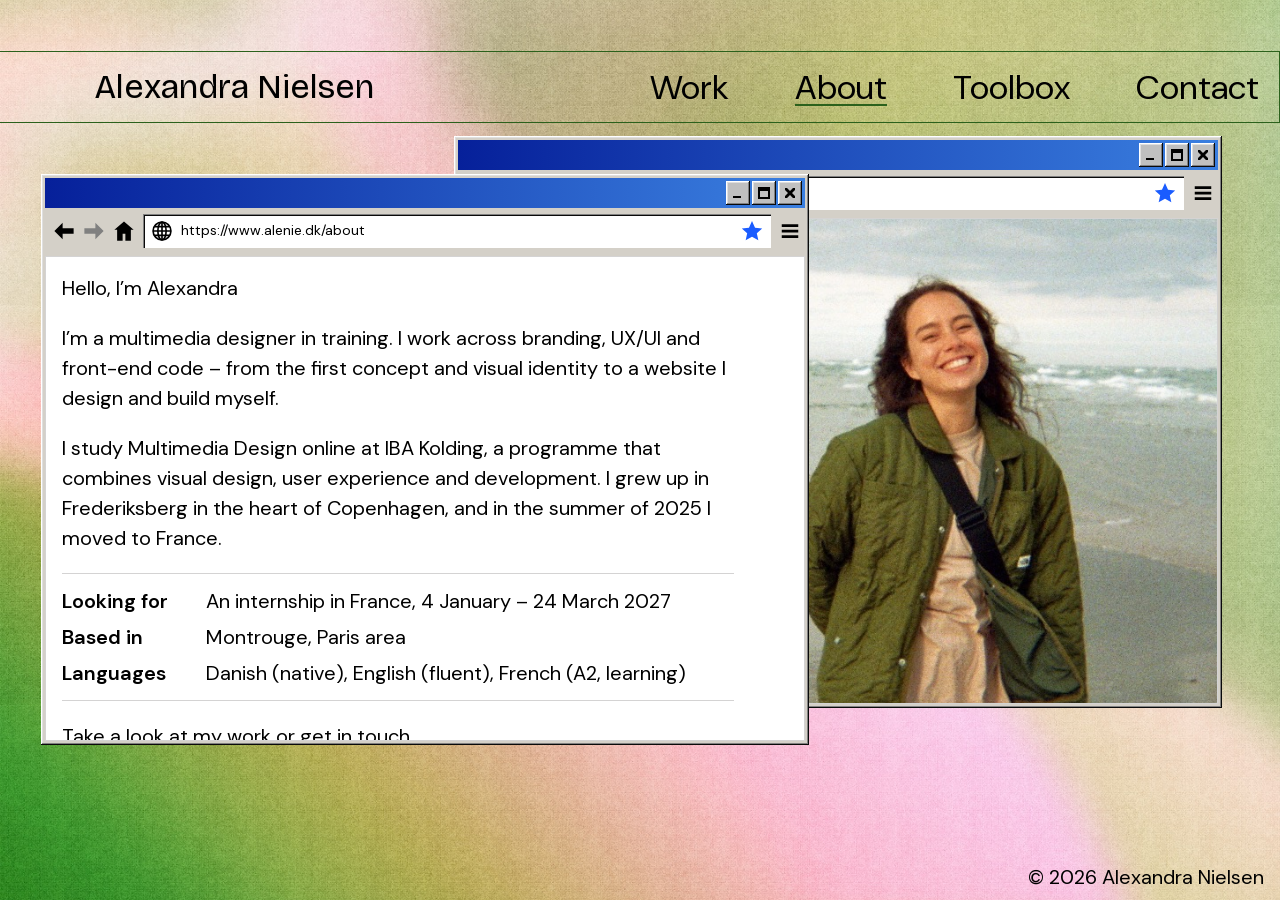
==== commit 0340890b: "Rebuild GLS and Phishing on the case template, add single-click icons, a home Welcome box, folder pr" ====
--- a/about.html
+++ b/about.html
@@ -6,8 +6,16 @@
     <title>About – Alexandra Nielsen</title>
     <meta
       name="description"
-      content="About Alexandra Nielsen, Danish multimedia design student at IBA Kolding, living in Montrouge, France."
+      content="About Alexandra Nielsen, Danish multimedia design student at IBA Kolding, based in Montrouge (Paris area) and looking for an internship in France in 2027."
     />
+    <!-- Preview when the link is shared (LinkedIn, Slack, …) -->
+    <meta property="og:type" content="website" />
+    <meta property="og:site_name" content="Alexandra Nielsen – Portfolio" />
+    <meta property="og:title" content="About – Alexandra Nielsen" />
+    <meta property="og:description" content="About Alexandra Nielsen, Danish multimedia design student at IBA Kolding, based in Montrouge (Paris area) and looking for an internship in France in 2027." />
+    <meta property="og:url" content="https://alenie.dk/about.html" />
+    <meta property="og:image" content="https://alenie.dk/assets/img/home/monitor-portfolio.png" />
+    <meta property="og:image:alt" content="A retro computer monitor with the word PORTFOLIO on a Windows XP background" />
     <link rel="icon" href="assets/icons/favicon.png" />
     <link rel="stylesheet" href="css/style.css" />
     <script type="module" src="js/main.js"></script>
@@ -33,17 +41,15 @@
       <div class="desktop about">
         <!-- Window with the photo (behind) -->
         <div class="window about__photo">
-          <div class="window__titlebar" aria-hidden="true">
+          <div class="window__titlebar">
             <div class="window__controls">
-              <span class="window__control"
+              <span class="window__control" aria-hidden="true"
                 ><svg><use href="assets/icons/ui.svg#minimize"></use></svg
               ></span>
-              <span class="window__control"
+              <span class="window__control" aria-hidden="true"
                 ><svg><use href="assets/icons/ui.svg#maximize"></use></svg
               ></span>
-              <span class="window__control"
-                ><svg><use href="assets/icons/ui.svg#close"></use></svg
-              ></span>
+              <a class="window__control" href="index.html" aria-label="Close window and go to the desktop"><svg aria-hidden="true" focusable="false"><use href="assets/icons/ui.svg#close"></use></svg></a>
             </div>
           </div>
           <div class="browser-bar" aria-hidden="true">
@@ -55,7 +61,7 @@
             <div class="browser-bar__address">
               <svg><use href="assets/icons/ui.svg#globe"></use></svg>
               <span class="browser-bar__url"
-                >https://www.alenie.dk/portfolio/about</span
+                >https://www.alenie.dk/about</span
               >
               <svg class="browser-bar__star">
                 <use href="assets/icons/ui.svg#star"></use>
@@ -75,17 +81,15 @@
 
         <!-- Window with the text (in front) -->
         <div class="window about__me">
-          <div class="window__titlebar" aria-hidden="true">
+          <div class="window__titlebar">
             <div class="window__controls">
-              <span class="window__control"
+              <span class="window__control" aria-hidden="true"
                 ><svg><use href="assets/icons/ui.svg#minimize"></use></svg
               ></span>
-              <span class="window__control"
+              <span class="window__control" aria-hidden="true"
                 ><svg><use href="assets/icons/ui.svg#maximize"></use></svg
               ></span>
-              <span class="window__control"
-                ><svg><use href="assets/icons/ui.svg#close"></use></svg
-              ></span>
+              <a class="window__control" href="index.html" aria-label="Close window and go to the desktop"><svg aria-hidden="true" focusable="false"><use href="assets/icons/ui.svg#close"></use></svg></a>
             </div>
           </div>
           <div class="browser-bar" aria-hidden="true">
@@ -97,7 +101,7 @@
             <div class="browser-bar__address">
               <svg><use href="assets/icons/ui.svg#globe"></use></svg>
               <span class="browser-bar__url"
-                >https://www.alenie.dk/portfolio/about</span
+                >https://www.alenie.dk/about</span
               >
               <svg class="browser-bar__star">
                 <use href="assets/icons/ui.svg#star"></use>
@@ -108,19 +112,33 @@
           <div class="window__body">
             <h1>Hello, I’m Alexandra</h1>
             <p>
-              I’m Danish and I grew up in Frederiksberg, Denmark (located in the
-              heart of Copenhagen). In the summer of 2025 I moved to France, and
-              now I’m living in Montrouge.
+              I’m a multimedia designer in training. I work across branding,
+              UX/UI and front-end code – from the first concept and visual
+              identity to a website I design and build myself.
             </p>
             <p>
-              I’m studying Multimedia Design online at IBA Kolding, a programme
-              that combines visual design, user experience and development.
-              Through my studies, I’ve learned how to bring ideas to life – from
-              developing concepts and visual identities to designing and
-              building websites.
+              I study Multimedia Design online at IBA Kolding, a programme that
+              combines visual design, user experience and development. I grew up
+              in Frederiksberg in the heart of Copenhagen, and in the summer of
+              2025 I moved to France.
             </p>
+
+            <dl class="about__facts">
+              <div>
+                <dt>Looking for</dt>
+                <dd>An internship in France, 4 January – 24 March 2027</dd>
+              </div>
+              <div>
+                <dt>Based in</dt>
+                <dd>Montrouge, Paris area</dd>
+              </div>
+              <div>
+                <dt>Languages</dt>
+                <dd>Danish (native), English (fluent), French (A2, learning)</dd>
+              </div>
+            </dl>
+
             <p>
-              I’m looking for an internship from January 4 to March 24 2027.
               Take a look at <a href="work.html">my work</a> or
               <a href="contact.html">get in touch</a>.
             </p>
@@ -141,6 +159,16 @@
                 >Download CV (PDF)</a
               >
             </div>
+
+            <section class="about__fr" lang="fr" aria-labelledby="about-fr">
+              <h2 id="about-fr">En bref</h2>
+              <p>
+                Je suis étudiante danoise en design multimédia (IBA Kolding) et
+                j’habite à Montrouge. Je cherche un stage du 4 janvier au 24 mars
+                2027 en branding, UX/UI ou développement front-end. Je travaille
+                en anglais et j’apprends le français (niveau A2).
+              </p>
+            </section>
           </div>
         </div>
       </div>
--- a/css/style.css
+++ b/css/style.css
@@ -1,5 +1,21 @@
-@import url("https://fonts.googleapis.com/css2?family=Lato:wght@400;500;600;700;800;900&display=swap");
-/* Newson fonts supplied by the portfolio owner. Add the two original font files to assets/fonts/. */
+@font-face {
+  font-family: "Lato";
+  src: url("../assets/fonts/lato-400.woff2") format("woff2");
+  font-weight: 400;
+  font-display: swap;
+}
+@font-face {
+  font-family: "Lato";
+  src: url("../assets/fonts/lato-700.woff2") format("woff2");
+  font-weight: 700;
+  font-display: swap;
+}
+@font-face {
+  font-family: "Lato";
+  src: url("../assets/fonts/lato-900.woff2") format("woff2");
+  font-weight: 900;
+  font-display: swap;
+}
 @font-face {
   font-family: "Newson";
   src: url("../assets/fonts/Newson-Regular.ttf") format("truetype");
@@ -328,6 +344,11 @@
 .window__control svg {
   width: 16px;
   height: 16px;
+}
+
+a.window__control:active {
+  background-color: #fff;
+  box-shadow: inset 1px 1px 0 #808080, inset 2px 2px 0 #0a0a0a, inset -1px -1px 0 #fff;
 }
 
 .window__body {
@@ -513,6 +534,25 @@
   margin-top: 1rem;
 }
 
+.dialog-98 {
+  width: min(90vw, 22rem);
+  margin: auto;
+  padding: 4px;
+  border: 0;
+  background-color: #d4d0c8;
+  box-shadow: inset -1px -1px 0 #0a0a0a, inset 1px 1px 0 #fff, inset -2px -2px 0 #808080, inset 2px 2px 0 #dfdfdf;
+}
+.dialog-98::backdrop {
+  background: rgba(0, 0, 0, 0.3);
+}
+.dialog-98 .window__body {
+  display: grid;
+  gap: 1rem;
+  justify-items: center;
+  font-size: 1rem;
+  text-align: center;
+}
+
 .desktop-icon {
   display: flex;
   flex-direction: column;
@@ -521,7 +561,6 @@
   width: 7rem;
   text-align: center;
   text-decoration: none;
-  cursor: default;
 }
 .desktop-icon:focus-visible {
   outline: none;
@@ -682,17 +721,28 @@
     width: 6.0416666667%;
   }
 }
-.home__hint {
-  font-size: 0.875rem;
-  text-align: center;
-}
-@media (min-width: 1024px) {
-  .home__hint {
-    position: absolute;
-    bottom: 0;
-    left: 1rem;
-    text-shadow: 0 0 6px #fff;
-  }
+.home__intro {
+  width: min(100%, 30rem);
+  margin: 0 auto;
+}
+@media (min-width: 1024px) {
+  .home__intro {
+    position: absolute;
+    left: 31.25%;
+    top: 58.2750582751%;
+    width: 37.5%;
+    margin: 0;
+  }
+}
+.home__intro .window__title {
+  font-size: 1rem;
+}
+.home__intro .window__body {
+  display: grid;
+  gap: 0.75rem;
+  justify-items: start;
+  font-size: 1rem;
+  line-height: 1.4;
 }
 
 @media (min-width: 1024px) {
@@ -737,6 +787,45 @@
   margin-top: 1em;
 }
 
+.about__facts {
+  display: grid;
+  gap: 0.4rem;
+  max-width: 42rem;
+  margin-top: 1em;
+  padding: 0.75rem 0;
+  border-block: 1px solid #d4d3d3;
+}
+.about__facts div {
+  display: grid;
+  gap: 0 1rem;
+}
+@media (min-width: 600px) {
+  .about__facts div {
+    grid-template-columns: 8rem 1fr;
+  }
+}
+.about__facts dt {
+  font-weight: 600;
+}
+.about__facts dd {
+  margin: 0;
+}
+
+.about__fr {
+  max-width: 42rem;
+  margin-top: 1.5rem;
+  padding-top: 0.75rem;
+  font-size: 0.9em;
+  border-top: 1px dotted #808080;
+}
+.about__fr h2 {
+  font-size: inherit;
+  font-weight: 600;
+}
+.about__fr p {
+  margin-top: 0.25em;
+}
+
 @media (min-width: 1024px) {
   .work {
     aspect-ratio: 1440/800;
@@ -769,6 +858,7 @@
     top: 8.75%;
     width: 60%;
     height: 80.375%;
+    z-index: 1;
   }
 }
 
@@ -788,17 +878,60 @@
   width: 100%;
   text-align: left;
 }
-.folder-list .desktop-icon__image {
-  width: min(100%, 11rem);
-}
 .folder-list .desktop-icon__label {
   font-size: inherit;
   text-shadow: none;
 }
 
-.folder-list__soon {
+.folder-icon {
+  position: relative;
+  display: block;
+  width: min(100%, 11rem);
+  padding-top: 18%;
+}
+.folder-icon .desktop-icon__image {
+  position: relative;
+  width: 100%;
+}
+
+.folder-icon__preview {
+  position: absolute;
+  top: 6%;
+  left: 18%;
+  width: 60%;
+  aspect-ratio: 4/3;
+  object-fit: cover;
+  object-position: top;
+  border: 2px solid #fff;
+  box-shadow: 0 1px 3px rgba(0, 0, 0, 0.3);
+  transform: rotate(-5deg);
+  transition: transform 0.15s;
+}
+
+.desktop-icon.is-selected .folder-icon__preview,
+.desktop-icon:focus-visible .folder-icon__preview {
+  opacity: 1;
+  transform: rotate(-2deg) translateY(-12%);
+}
+
+@media (prefers-reduced-motion: reduce) {
+  .folder-icon__preview {
+    transition: none;
+  }
+}
+.folder-list__soon,
+.folder-list__tag {
   display: block;
   font-size: 0.8em;
+}
+
+.folder-list__tag {
+  color: #555;
+}
+
+.desktop-icon.is-selected .folder-list__tag,
+.desktop-icon:focus-visible .folder-list__tag {
+  color: inherit;
 }
 
 .toolbox {
@@ -818,6 +951,8 @@
   .toolbox__paint {
     position: relative;
     z-index: 1;
+    grid-row: 1;
+    grid-column: 1;
     margin: 37px -100px 0 36px;
   }
 }
@@ -829,8 +964,13 @@
 }
 @media (min-width: 1024px) {
   .toolbox__panel {
+    grid-row: 1;
+    grid-column: 2;
     padding: 71px 70px 3rem 120px;
   }
+}
+.toolbox__panel a {
+  color: inherit;
 }
 .toolbox__panel h1 {
   font-size: 2rem;
@@ -874,6 +1014,16 @@
   object-fit: contain;
 }
 
+.tool__used {
+  font-size: 0.75rem;
+  line-height: 1.3;
+}
+
+.toolbox__ai {
+  max-width: 26rem;
+  line-height: 1.4;
+}
+
 .tool--tile img {
   padding: 16%;
   background: #fff;
@@ -894,6 +1044,14 @@
     width: 60%;
     height: 84.6052631579%;
   }
+}
+.contact__window h1 {
+  margin-bottom: 0.5rem;
+  font-size: 1.25em;
+  font-weight: 600;
+}
+.contact__window p + p {
+  margin-top: 0.75em;
 }
 .contact__window h2 {
   margin-top: 1.5rem;
@@ -922,6 +1080,27 @@
   --case-body-font: "Roboto", sans-serif;
 }
 
+.case--gls {
+  --case-bg: #fff;
+  --case-text: #111;
+  --case-accent: #111;
+  --case-accent-2: #2134da;
+  --case-rule: #2134da;
+  --case-heading-font: "Newson", "DM Sans", sans-serif;
+  --case-body-font: "Newson", "DM Sans", sans-serif;
+}
+
+.case--phishing {
+  --case-bg: #102636;
+  --case-text: #fff;
+  --case-accent: #fff;
+  --case-accent-2: #f0a56b;
+  --case-rule: #d88949;
+  --case-label: #fff;
+  --case-heading-font: "Lato", Arial, sans-serif;
+  --case-body-font: "Lato", Arial, sans-serif;
+}
+
 .case {
   padding: 1rem 0.5rem;
 }
@@ -949,7 +1128,7 @@
   font-family: "DM Sans", sans-serif;
   font-size: 1.25rem;
   font-weight: 400;
-  color: #000;
+  color: var(--case-label, #000);
 }
 
 .case-grid {
@@ -1024,12 +1203,12 @@
 
 .case-meta {
   display: grid;
-  grid-template-columns: repeat(3, 1fr);
+  grid-template-columns: repeat(auto-fit, minmax(6.5rem, 1fr));
   gap: 1rem;
   padding: 0.9rem 0;
   font-size: 0.875rem;
-  border-top: 1px solid;
-  border-bottom: 1px solid;
+  border-top: 1px solid var(--case-rule, currentColor);
+  border-bottom: 1px solid var(--case-rule, currentColor);
 }
 .case-meta dt {
   font-family: var(--case-heading-font);
@@ -1091,6 +1270,26 @@
 .case-figure figcaption {
   margin-bottom: 0.5rem;
   font-family: var(--case-heading-font);
+}
+
+.case-figure--small {
+  max-width: 20rem;
+}
+
+.case-shot {
+  width: 100%;
+  border-radius: 9px;
+}
+
+.case-gallery {
+  display: grid;
+  grid-template-columns: repeat(2, minmax(0, 1fr));
+  gap: 0.6rem;
+  align-items: start;
+}
+
+.case-gallery--three {
+  grid-template-columns: repeat(3, minmax(0, 1fr));
 }
 
 .blend {
@@ -1199,232 +1398,3 @@
   padding: 0.4rem 1rem;
   text-decoration: none;
 }
-
-/* GLS and Phishing: preserve the original case-study artwork exactly.
-   The same .case wrapper and .case-pager are used by OVIO and Garn & Craft. */
-.original-case__pages {
-  display: grid;
-  gap: 1.25rem;
-}
-
-.original-case__figure {
-  margin: 0;
-}
-
-.original-case__figure img {
-  display: block;
-  width: 100%;
-  height: auto;
-}
-
-.original-case .case-pager {
-  color: #000;
-}
-
-@media (max-width: 767px) {
-  .original-case__pages {
-    gap: 0.75rem;
-  }
-}
-/* Hand-built, semantic GLS and phishing case studies inspired by the supplied layouts. */
-.case--gls {
-  --case-bg:#fff;
-  --case-text:#111;
-  --case-accent:#111;
-  --case-heading-font:"DM Sans",sans-serif;
-  --case-body-font:"DM Sans",sans-serif;
-  --rule:#2134da;
-}
-
-.case--phishing {
-  --case-bg:#102636;
-  --case-text:#fff;
-  --case-accent:#fff;
-  --case-heading-font:"DM Sans",sans-serif;
-  --case-body-font:"DM Sans",sans-serif;
-  --rule:#d88949;
-}
-
-.rebuild-card {
-  border-radius: 32px;
-  padding: clamp(20px, 3vw, 34px);
-  margin-bottom: 1.5rem;
-}
-
-.rebuild-layout {
-  display: grid;
-  grid-template-columns: minmax(0, 0.82fr) minmax(0, 1.18fr);
-  gap: clamp(24px, 3vw, 48px);
-  align-items: start;
-}
-
-.rebuild-copy, .rebuild-visuals {
-  min-width: 0;
-  display: grid;
-  gap: 1.1rem;
-}
-
-.rebuild-copy h1 {
-  font-size: clamp(1.35rem, 2vw, 2rem);
-  line-height: 1.15;
-  font-weight: 750;
-}
-
-.rebuild-lede {
-  font-size: clamp(1.05rem, 1.4vw, 1.4rem);
-  font-weight: 600;
-  line-height: 1.25;
-}
-
-.rebuild-card .case-text {
-  line-height: 1.36;
-  font-size: clamp(0.95rem, 1.2vw, 1.1rem);
-}
-
-.rebuild-card .case-text h2, .rebuild-tools h2 {
-  font-size: 1.13rem;
-  line-height: 1.3;
-  font-weight: 750;
-  margin-bottom: 0.15rem;
-}
-
-.rebuild-meta {
-  display: grid;
-  grid-template-columns: repeat(3, minmax(0, 1fr));
-  gap: 0.6rem;
-  border-top: 1px solid var(--rule);
-  padding-top: 0.5rem;
-}
-
-.rebuild-meta dt {
-  font-weight: 700;
-}
-
-.rebuild-meta dd {
-  margin: 0;
-  font-size: 0.92rem;
-  line-height: 1.3;
-}
-
-.rebuild-tools {
-  border-block: 1px solid var(--rule);
-  padding: 0.55rem 0;
-}
-
-.rebuild-tools ul {
-  display: flex;
-  gap: 0.65rem;
-  flex-wrap: wrap;
-  margin-top: 0.6rem;
-}
-
-.rebuild-tools img {
-  width: 37px;
-  height: 37px;
-  object-fit: contain;
-}
-
-.rebuild-gallery {
-  display: grid;
-  gap: 0.6rem;
-}
-
-.rebuild-gallery--gls {
-  grid-template-columns: repeat(2, minmax(0, 1fr));
-}
-
-.rebuild-figure {
-  margin: 0;
-  min-width: 0;
-}
-
-.rebuild-figure img {
-  display: block;
-  width: 100%;
-  height: auto;
-  border-radius: 9px;
-}
-
-.rebuild-figure figcaption {
-  font-size: 0.88rem;
-  margin-top: 0.25rem;
-}
-
-.rebuild-visuals--phishing {
-  gap: 1.3rem;
-}
-
-.rebuild-layout--process {
-  grid-template-columns: 1.05fr 0.95fr;
-}
-
-.rebuild-flow img {
-  width: 100%;
-  max-height: 900px;
-  object-fit: contain;
-  object-position: top;
-  background: #ddd;
-}
-
-.rebuild-layout--process .rebuild-visuals > .rebuild-figure {
-  max-width: 300px;
-}
-
-.case--phishing .case-pager {
-  color: #111;
-}
-
-@media (max-width: 850px) {
-  .rebuild-layout, .rebuild-layout--process {
-    grid-template-columns: 1fr;
-  }
-  .rebuild-copy {
-    gap: 1rem;
-  }
-  .rebuild-layout--process .rebuild-visuals > .rebuild-figure {
-    max-width: 300px;
-  }
-}
-@media (max-width: 480px) {
-  .rebuild-meta {
-    grid-template-columns: 1fr 1fr;
-  }
-  .rebuild-card {
-    border-radius: 20px;
-  }
-  .rebuild-gallery--gls {
-    gap: 0.4rem;
-  }
-}
-/* Project typography overrides. Newson requires a separately licensed font file. */
-.case--gls .rebuild-card {
-  font-family: "Newson", "DM Sans", sans-serif;
-}
-
-.case--phishing .rebuild-card {
-  font-family: "Lato", Arial, sans-serif;
-}
-
-.case--gls .rebuild-card :is(h1, h2, p, dt, dd), .case--phishing .rebuild-card :is(h1, h2, p, dt, dd) {
-  font-family: inherit;
-}
-
-/* Full-resolution, individually extracted PDF images for the phishing sequence. */
-.phishing-screens {
-  display: grid;
-  grid-template-columns: repeat(3, minmax(0, 1fr));
-  gap: 0.6rem;
-  align-items: start;
-}
-
-.phishing-screens .rebuild-figure img {
-  width: 100%;
-  height: auto;
-  object-fit: contain;
-}
-
-@media (max-width: 480px) {
-  .phishing-screens {
-    gap: 0.3rem;
-  }
-}
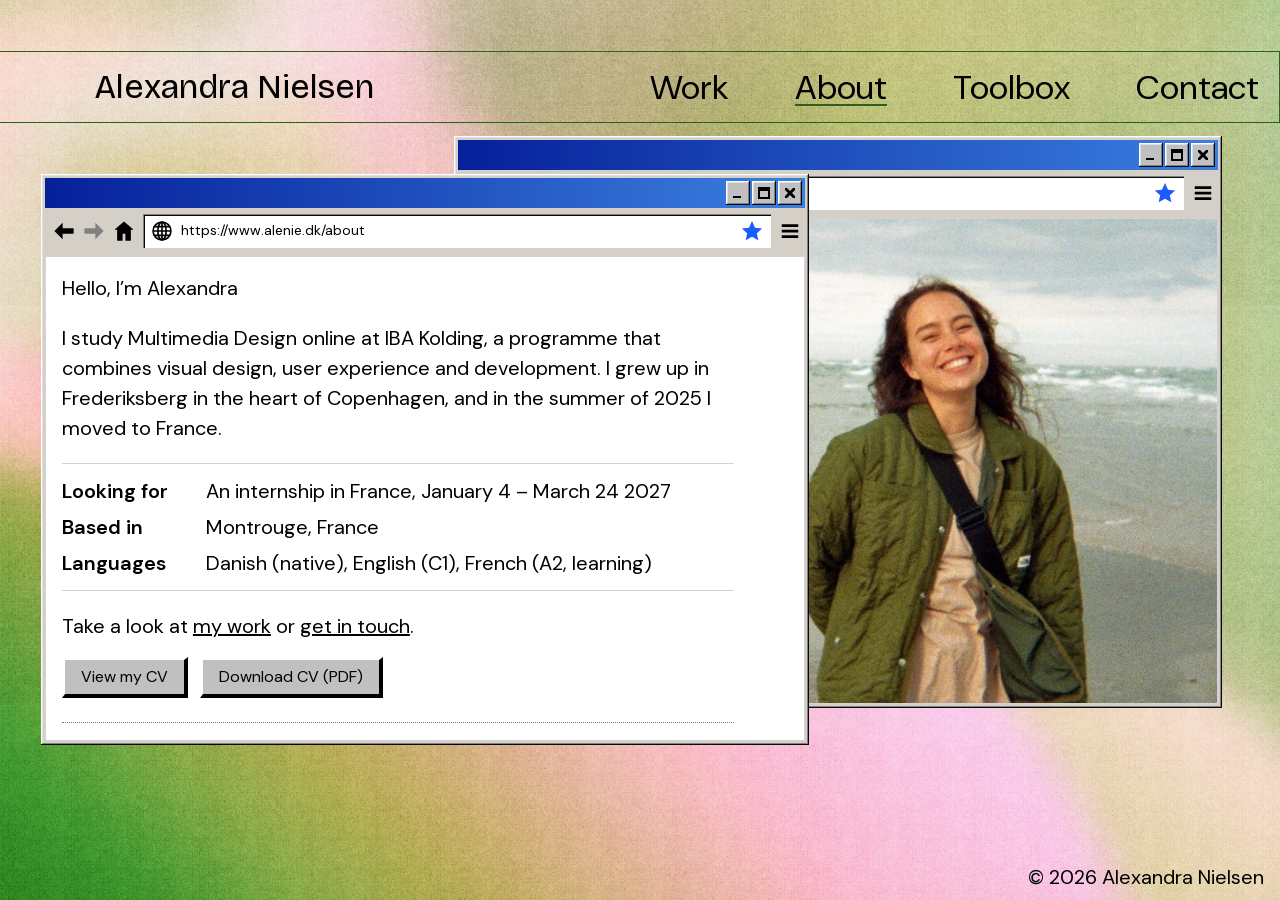
==== commit a84ce83a: "Restore the read-more gate with a plain DM Sans heading, bring back the AI tool icons, add a sticky " ====
--- a/about.html
+++ b/about.html
@@ -12,10 +12,19 @@
     <meta property="og:type" content="website" />
     <meta property="og:site_name" content="Alexandra Nielsen – Portfolio" />
     <meta property="og:title" content="About – Alexandra Nielsen" />
-    <meta property="og:description" content="About Alexandra Nielsen, Danish multimedia design student at IBA Kolding, based in Montrouge (Paris area) and looking for an internship in France in 2027." />
+    <meta
+      property="og:description"
+      content="About Alexandra Nielsen, Danish multimedia design student at IBA Kolding, based in Montrouge (Paris area) and looking for an internship in France in 2027."
+    />
     <meta property="og:url" content="https://alenie.dk/about.html" />
-    <meta property="og:image" content="https://alenie.dk/assets/img/home/monitor-portfolio.png" />
-    <meta property="og:image:alt" content="A retro computer monitor with the word PORTFOLIO on a Windows XP background" />
+    <meta
+      property="og:image"
+      content="https://alenie.dk/assets/img/home/monitor-portfolio.png"
+    />
+    <meta
+      property="og:image:alt"
+      content="A retro computer monitor with the word PORTFOLIO on a Windows XP background"
+    />
     <link rel="icon" href="assets/icons/favicon.png" />
     <link rel="stylesheet" href="css/style.css" />
     <script type="module" src="js/main.js"></script>
@@ -49,7 +58,13 @@
               <span class="window__control" aria-hidden="true"
                 ><svg><use href="assets/icons/ui.svg#maximize"></use></svg
               ></span>
-              <a class="window__control" href="index.html" aria-label="Close window and go to the desktop"><svg aria-hidden="true" focusable="false"><use href="assets/icons/ui.svg#close"></use></svg></a>
+              <a
+                class="window__control"
+                href="index.html"
+                aria-label="Close window and go to the desktop"
+                ><svg aria-hidden="true" focusable="false">
+                  <use href="assets/icons/ui.svg#close"></use></svg
+              ></a>
             </div>
           </div>
           <div class="browser-bar" aria-hidden="true">
@@ -60,9 +75,7 @@
             <svg><use href="assets/icons/ui.svg#home"></use></svg>
             <div class="browser-bar__address">
               <svg><use href="assets/icons/ui.svg#globe"></use></svg>
-              <span class="browser-bar__url"
-                >https://www.alenie.dk/about</span
-              >
+              <span class="browser-bar__url">https://www.alenie.dk/about</span>
               <svg class="browser-bar__star">
                 <use href="assets/icons/ui.svg#star"></use>
               </svg>
@@ -89,7 +102,13 @@
               <span class="window__control" aria-hidden="true"
                 ><svg><use href="assets/icons/ui.svg#maximize"></use></svg
               ></span>
-              <a class="window__control" href="index.html" aria-label="Close window and go to the desktop"><svg aria-hidden="true" focusable="false"><use href="assets/icons/ui.svg#close"></use></svg></a>
+              <a
+                class="window__control"
+                href="index.html"
+                aria-label="Close window and go to the desktop"
+                ><svg aria-hidden="true" focusable="false">
+                  <use href="assets/icons/ui.svg#close"></use></svg
+              ></a>
             </div>
           </div>
           <div class="browser-bar" aria-hidden="true">
@@ -100,9 +119,7 @@
             <svg><use href="assets/icons/ui.svg#home"></use></svg>
             <div class="browser-bar__address">
               <svg><use href="assets/icons/ui.svg#globe"></use></svg>
-              <span class="browser-bar__url"
-                >https://www.alenie.dk/about</span
-              >
+              <span class="browser-bar__url">https://www.alenie.dk/about</span>
               <svg class="browser-bar__star">
                 <use href="assets/icons/ui.svg#star"></use>
               </svg>
@@ -111,11 +128,6 @@
           </div>
           <div class="window__body">
             <h1>Hello, I’m Alexandra</h1>
-            <p>
-              I’m a multimedia designer in training. I work across branding,
-              UX/UI and front-end code – from the first concept and visual
-              identity to a website I design and build myself.
-            </p>
             <p>
               I study Multimedia Design online at IBA Kolding, a programme that
               combines visual design, user experience and development. I grew up
@@ -126,15 +138,15 @@
             <dl class="about__facts">
               <div>
                 <dt>Looking for</dt>
-                <dd>An internship in France, 4 January – 24 March 2027</dd>
+                <dd>An internship in France, January 4 – March 24 2027</dd>
               </div>
               <div>
                 <dt>Based in</dt>
-                <dd>Montrouge, Paris area</dd>
+                <dd>Montrouge, France</dd>
               </div>
               <div>
                 <dt>Languages</dt>
-                <dd>Danish (native), English (fluent), French (A2, learning)</dd>
+                <dd>Danish (native), English (C1), French (A2, learning)</dd>
               </div>
             </dl>
 
@@ -164,9 +176,9 @@
               <h2 id="about-fr">En bref</h2>
               <p>
                 Je suis étudiante danoise en design multimédia (IBA Kolding) et
-                j’habite à Montrouge. Je cherche un stage du 4 janvier au 24 mars
-                2027 en branding, UX/UI ou développement front-end. Je travaille
-                en anglais et j’apprends le français (niveau A2).
+                j’habite à Montrouge. Je cherche un stage du 4 janvier au 24
+                mars 2027 en branding, UX/UI ou développement front-end. Je
+                travaille en anglais et j’apprends le français (niveau A2).
               </p>
             </section>
           </div>
--- a/css/style.css
+++ b/css/style.css
@@ -352,6 +352,7 @@
 }
 
 .window__body {
+  position: relative;
   flex: 1;
   margin-top: 4px;
   padding: 1rem;
@@ -626,6 +627,24 @@
 }
 
 @media (min-width: 1024px) {
+  .desktop,
+  .toolbox {
+    opacity: 0;
+    animation: show-page 0s 1s forwards;
+  }
+  .desktop.is-fitted,
+  .toolbox.is-fitted {
+    opacity: 1;
+    animation: none;
+    transition: opacity 0.2s;
+  }
+}
+@keyframes show-page {
+  to {
+    opacity: 1;
+  }
+}
+@media (min-width: 1024px) {
   .home {
     aspect-ratio: 1440/858;
   }
@@ -662,87 +681,109 @@
 .icon-illustrator,
 .icon-figma,
 .icon-vscode {
-  width: 4.5rem;
+  width: 5.25rem;
 }
 
 @media (min-width: 1024px) {
   .icon-work {
     position: absolute;
-    left: 6.3194444444%;
+    left: 2.7777777778%;
     top: 6.4102564103%;
-    width: 8.8888888889%;
+    width: 10.5555555556%;
   }
   .icon-ovio {
     position: absolute;
-    left: 2.0138888889%;
-    top: 27.1561771562%;
-    width: 10.4166666667%;
+    left: 0.6944444444%;
+    top: 27.972027972%;
+    width: 12.2222222222%;
   }
   .icon-illustrator {
     position: absolute;
-    left: 13.4027777778%;
+    left: 10.4166666667%;
     top: 47.668997669%;
-    width: 4.8611111111%;
+    width: 5.9722222222%;
   }
   .icon-toolbox {
     position: absolute;
-    left: 11.3888888889%;
+    left: 6.5972222222%;
     top: 64.4522144522%;
-    width: 8.8888888889%;
+    width: 10.5555555556%;
   }
   .icon-gls {
     position: absolute;
-    left: 22.6388888889%;
+    left: 17.7083333333%;
     top: 81.1188811189%;
-    width: 9.7222222222%;
+    width: 11.5277777778%;
   }
   .icon-about {
     position: absolute;
-    left: 82.2916666667%;
-    top: 8.8578088578%;
-    width: 8.8888888889%;
+    left: 86.1111111111%;
+    top: 8.1585081585%;
+    width: 10.5555555556%;
   }
   .icon-figma {
     position: absolute;
-    left: 88.1944444444%;
-    top: 38.2284382284%;
-    width: 4.8611111111%;
+    left: 91.6666666667%;
+    top: 37.296037296%;
+    width: 5.9722222222%;
   }
   .icon-garn {
     position: absolute;
-    left: 80.8333333333%;
-    top: 56.993006993%;
-    width: 9.375%;
+    left: 85.0694444444%;
+    top: 51.2820512821%;
+    width: 10.7638888889%;
   }
   .icon-vscode {
     position: absolute;
-    left: 75.4861111111%;
-    top: 81.7016317016%;
-    width: 6.0416666667%;
-  }
-}
-.home__intro {
-  width: min(100%, 30rem);
-  margin: 0 auto;
-}
-@media (min-width: 1024px) {
-  .home__intro {
-    position: absolute;
-    left: 31.25%;
-    top: 58.2750582751%;
-    width: 37.5%;
+    left: 78.4722222222%;
+    top: 84.4988344988%;
+    width: 7.1527777778%;
+  }
+}
+.home__note {
+  position: relative;
+  z-index: 1;
+  width: 14rem;
+  margin: -3.5rem 1rem 0 auto;
+  padding: 1.4em 1em 1em;
+  font-size: 0.9375rem;
+  line-height: 1.35;
+  color: #000;
+  background: #fdf3a1;
+  box-shadow: 2px 4px 10px rgba(0, 0, 0, 0.25);
+  transform: rotate(3deg);
+}
+@media (min-width: 1024px) {
+  .home__note {
+    position: absolute;
+    top: 65.2680652681%;
+    left: 59.0277777778%;
+    width: 15.9722222222%;
     margin: 0;
-  }
-}
-.home__intro .window__title {
-  font-size: 1rem;
-}
-.home__intro .window__body {
-  display: grid;
-  gap: 0.75rem;
-  justify-items: start;
-  font-size: 1rem;
-  line-height: 1.4;
+    font-size: clamp(0.7rem, 1vw, 0.9375rem);
+  }
+}
+.home__note::before {
+  content: "";
+  position: absolute;
+  top: -0.6em;
+  left: calc(50% - 2.5em);
+  width: 5em;
+  height: 1.4em;
+  background: rgba(255, 255, 255, 0.55);
+  transform: rotate(3deg);
+}
+.home__note h2 {
+  font-size: 1.15em;
+  font-weight: 600;
+}
+.home__note p {
+  margin-top: 0.35em;
+}
+.home__note a {
+  display: inline-block;
+  margin-top: 0.6em;
+  font-weight: 600;
 }
 
 @media (min-width: 1024px) {
@@ -860,6 +901,9 @@
     height: 80.375%;
     z-index: 1;
   }
+  .work__browser .window__body {
+    padding: 0.75rem 1rem;
+  }
 }
 
 .folder-list {
@@ -870,7 +914,9 @@
 @media (min-width: 1024px) {
   .folder-list {
     grid-template-columns: 1fr 1fr;
+    gap: 0.5rem 1rem;
     padding: 0 2rem;
+    font-size: 1rem;
   }
 }
 .folder-list .desktop-icon {
@@ -889,33 +935,48 @@
   width: min(100%, 11rem);
   padding-top: 18%;
 }
-.folder-icon .desktop-icon__image {
-  position: relative;
-  width: 100%;
-}
-
-.folder-icon__preview {
+@media (min-width: 1024px) {
+  .folder-icon {
+    width: min(8.5rem, 8.5vw);
+  }
+}
+
+.folder-icon .folder-icon__preview {
   position: absolute;
-  top: 6%;
-  left: 18%;
-  width: 60%;
-  aspect-ratio: 4/3;
+  top: 34%;
+  left: 10.5%;
+  width: 89%;
+  aspect-ratio: 3/2;
   object-fit: cover;
   object-position: top;
   border: 2px solid #fff;
   box-shadow: 0 1px 3px rgba(0, 0, 0, 0.3);
-  transform: rotate(-5deg);
-  transition: transform 0.15s;
-}
-
-.desktop-icon.is-selected .folder-icon__preview,
-.desktop-icon:focus-visible .folder-icon__preview {
+  transition: transform 0.2s;
+}
+
+.folder-icon__front {
+  position: absolute;
+  bottom: 0;
+  left: 0;
+  clip-path: inset(24% 0 0 0);
+}
+
+.desktop-icon.is-selected .folder-icon,
+.desktop-icon:focus-visible .folder-icon {
+  opacity: 0.75;
+}
+.desktop-icon.is-selected .folder-icon img,
+.desktop-icon:focus-visible .folder-icon img {
   opacity: 1;
-  transform: rotate(-2deg) translateY(-12%);
+}
+
+.desktop-icon.is-selected .folder-icon .folder-icon__preview,
+.desktop-icon:focus-visible .folder-icon .folder-icon__preview {
+  transform: translateY(-58%) rotate(-3deg);
 }
 
 @media (prefers-reduced-motion: reduce) {
-  .folder-icon__preview {
+  .folder-icon .folder-icon__preview {
     transition: none;
   }
 }
@@ -966,7 +1027,7 @@
   .toolbox__panel {
     grid-row: 1;
     grid-column: 2;
-    padding: 71px 70px 3rem 120px;
+    padding: 32px 40px 1rem 120px;
   }
 }
 .toolbox__panel a {
@@ -982,8 +1043,8 @@
 }
 @media (min-width: 1024px) {
   .toolbox__panel > p {
-    font-size: 20px;
-    line-height: 1.3;
+    margin-top: 0.4rem;
+    line-height: 1.4;
   }
 }
 .toolbox__panel h2 {
@@ -991,12 +1052,25 @@
   font-size: 1.125rem;
   font-weight: 500;
 }
+@media (min-width: 1024px) {
+  .toolbox__panel h2 {
+    margin: 1rem 0 0.4rem;
+  }
+}
 
 .tool-list {
   display: grid;
   grid-template-columns: repeat(4, 1fr);
   gap: 1.25rem 0.75rem;
   max-width: 28rem;
+}
+@media (min-width: 1024px) {
+  .tool-list {
+    grid-template-columns: repeat(6, 1fr);
+    gap: 0.75rem 0.5rem;
+    max-width: none;
+    font-size: 0.8125rem;
+  }
 }
 
 .tool {
@@ -1013,15 +1087,15 @@
   aspect-ratio: 1;
   object-fit: contain;
 }
+@media (min-width: 1024px) {
+  .tool img {
+    max-width: 52px;
+  }
+}
 
 .tool__used {
   font-size: 0.75rem;
   line-height: 1.3;
-}
-
-.toolbox__ai {
-  max-width: 26rem;
-  line-height: 1.4;
 }
 
 .tool--tile img {
@@ -1325,27 +1399,17 @@
 }
 
 .readmore h2 {
-  display: flex;
-  flex-wrap: wrap;
-  justify-content: center;
-  gap: 0.35rem 0.2rem;
   max-width: 40rem;
-  font-family: "Share Tech Mono", monospace;
+  font-family: "DM Sans", sans-serif;
   font-size: 1.25rem;
-  font-weight: 400;
-  text-transform: uppercase;
+  font-weight: 500;
+  line-height: 1.2;
+  color: #000;
 }
 @media (min-width: 1024px) {
   .readmore h2 {
     font-size: 32px;
   }
-}
-.readmore h2 span {
-  padding: 0.1em 0.2em;
-  color: #f2f2f2;
-  background: #111;
-  border-radius: 2px;
-  text-shadow: 0 1px 0 rgba(255, 255, 255, 0.35);
 }
 
 .readmore__buttons {
